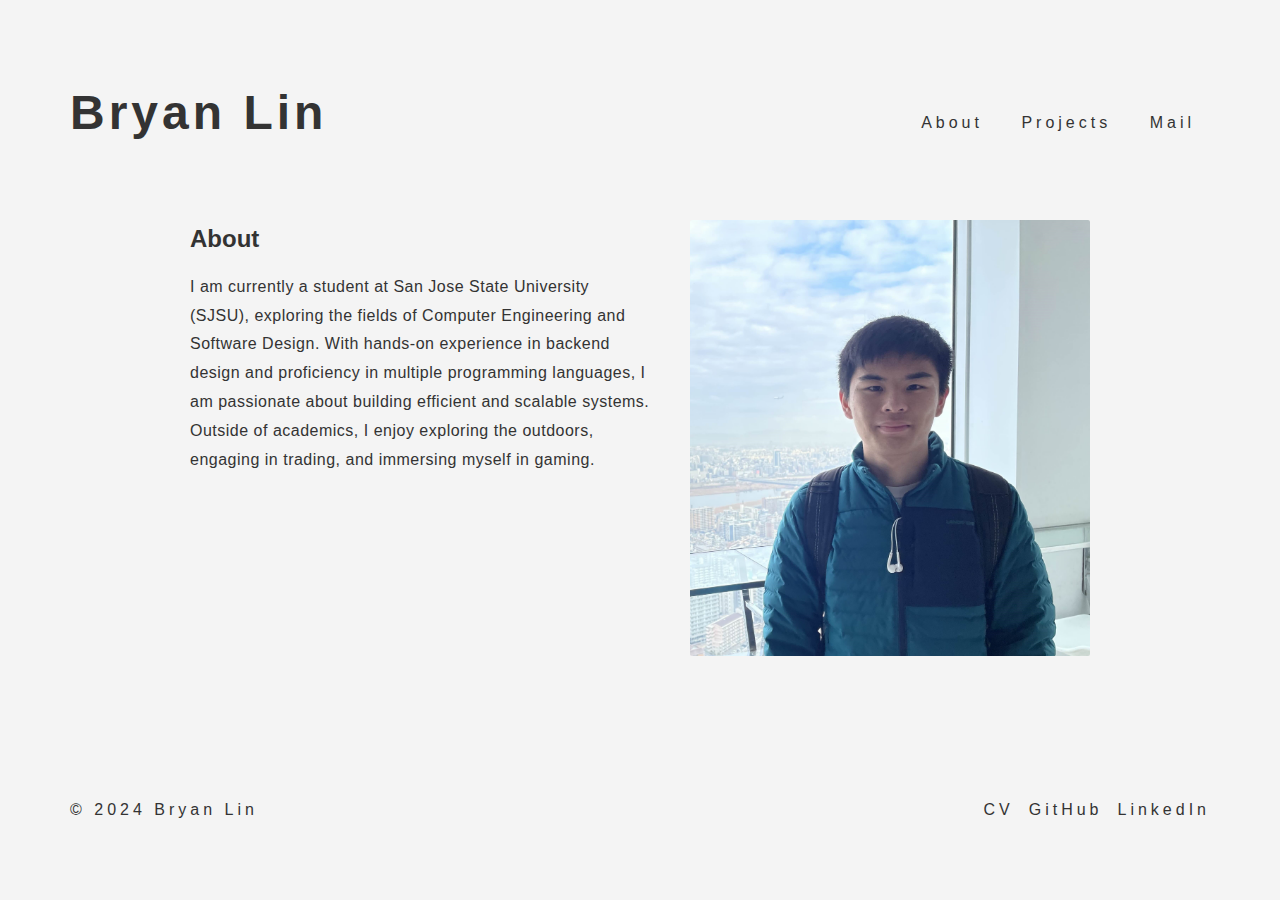
==== index.html @ 16ca9c7f "formatting" ====
<!DOCTYPE html>
<html lang="en">
<head>
  <meta charset="UTF-8">
  <meta name="viewport" content="width=device-width, initial-scale=1.0">
  <title>Your Portfolio</title>
  <link rel="stylesheet" href="css/styles.css">
  <link rel="icon" href="files/favicon.ico">
  
</head>
<body>
  <header>
    <h1>Bryan Lin</h1>
    <nav>
      <a href="#about">About</a>
      <a href="project.html">Projects</a>
      <a href="mailto:bryanlin404@gmail.com">Mail</a>
    </nav>
  </header>
  <div class="container">
    <main>
      <section class="about">
        <h2>About</h2>
        <p>I am currently a student at San Jose State University (SJSU), 
          exploring the fields of Computer Engineering and Software Design.
          With hands-on experience in backend design and proficiency in multiple programming languages, 
          I am passionate about building efficient and scalable systems. Outside of academics,
          I enjoy exploring the outdoors, engaging in trading, and immersing myself in gaming.
        </p>
      </section>
      <section class="images">
        <div class="image-stack">
          <img src="files/profile-picture.jpg" alt="Picture 1">
        </div>
      </section>
    </main>
  </div>
  <footer>
    <p>&copy; 2024 Bryan Lin</p>
    <div class="social">
      <a href="files/BryanLin_Resume_10_29.pdf">CV</a>
      <a href="https://github.com/7HE-LUCKY-FISH">GitHub</a>
      <a href="https://www.linkedin.com/in/bryan-lin-767430278/">LinkedIn</a>
  </footer>
</body>
</html>
---- css/styles.css ----
body {
  font-family: "Helvetica Neue", "YakuHanJP", "Noto Sans JP", sans-serif;
  font-weight: 300;
  margin: 0;
  padding: 0;
  background-color: #f4f4f4;
  color: #333;
  min-height: 100vh;
  display: flex;
  flex-direction: column;
}

.container {
  flex: 1;
  max-width: 1200px;
  margin: 0 auto;
  padding: 20px;
  display: flex;
  flex-direction: column;
}

header {
  background-color: #f4f4f4;
  padding: 20px;
  display: flex;
  justify-content: space-between;
  align-items: center;
}
header h1 {
  margin: 0;
  margin-left: 50px; /* Move 50px towards center */
  position: relative;
  top: 40px; /* Move 50px down */
  font-family: "Helvetica neue", sans-serif;
  letter-spacing: 4px;
  line-height: 105px;
  font-weight: bold;
  font-size: 48px;
}

nav {
  margin-right: 50px; /* Move 50px towards center */
  position: relative;
  top: 50px; /* Move 50px down */
  font-family: "Helvetica neue", sans-serif;
  font-weight: 300;
  letter-spacing: 4px;
  line-height: 105px;
}

nav a {
  margin: 0 15px;
  text-decoration: none;
  color: #333;
}
main {
  display: flex;
  justify-content: center;
  gap: 40px; /* Space between columns */
  position: relative;
  min-height: 500px;
  max-width: 900px;
  margin: 0 auto; 
}

.about {
  margin-top: 40px; /* Reduced from 80px */
  height: auto; /* Remove fixed height */
  max-height: calc(100vh - 300px); /* Adjust to prevent overflow */
  overflow-y: auto;
}
.about p {
  line-height: 1.8; /* Increase line spacing */
  font-weight: 400; /* Make text slightly thicker */
  letter-spacing: 0.5px; /* Add slight letter spacing */
  font-size: 16px; /* Ensure readable font size */
  margin-bottom: 1.5em; /* Add space after paragraph */
  color: #333; /* Ensure good contrast */
}

.images {
  flex: 0 0 400px;
  display: flex;
  justify-content: center;
  position: sticky;
  align-items: center;
  top: 20px;
  height: 550px;
}

.image-stack img {
  position: relative;
  width: 100%;
  height: 100%;
  border-radius: 2px;
}


.projects {
  margin-top: 40px;
  padding: 20px;
  width: 100%;
}

.project-grid {
  display: flex;
  flex-direction: column;
  gap: 30px;
}
.project-link {
  text-decoration: none;
  color: inherit;
  display: block;
}

.project-content {
  padding: 20px;
  background-color: #fff;
  border-radius: 8px;
  box-shadow: 0 2px 5px rgba(0,0,0,0.1);
  transition: transform 0.2s ease, box-shadow 0.2s ease;
  cursor: pointer;
}
.project-content:hover {
  transform: translateY(-5px);
  box-shadow: 0 8px 15px rgba(0,0,0,0.1);
}

.project-content h3 {
  margin: 0 0 15px 0;
  font-family: "Helvetica neue", sans-serif;
  font-weight: 300;
  letter-spacing: 2px;
}

.project-title-link {
  text-decoration: none;
  color: #333;
  transition: color 0.2s;
}

.project-title-link:hover {
  color: #666;
}

.tech-stack {
  margin: 15px 0;
  display: flex;
  gap: 10px;
  flex-wrap: wrap;
}

.tech-tag {
  padding: 5px 10px;
  background-color: #f4f4f4;
  border-radius: 4px;
  font-family: "Helvetica neue", sans-serif;
  font-size: 14px;
  font-weight: 300;
  letter-spacing: 1px;
}

.project-description {
  margin: 15px 0 0 0;
  font-family: "Helvetica neue", sans-serif;
  font-weight: 300;
  letter-spacing: 0.5px;
  line-height: 1.6;
  color: #333;
}


/* Updated footer styles */
footer {
  background-color: #f4f4f4;
  padding: 20px;
  margin-top: auto;
  display: flex;
  justify-content: space-between;
  align-items: center;
  font-family: "Helvetica neue", sans-serif;
  font-weight: 300;
  letter-spacing: 4px;
  line-height: 90px;
}


footer p {
  margin: 0;
  margin-left: 50px;
  position: relative;
  top: -25px;
}

.social {
  display: flex;
  gap: 15px;
  margin-right: 50px;
  position: relative;
  top: -25px;
}

.social a {
  text-decoration: none;
  color: #333;
}

.social a:hover {
  color: #666;
}


/* Responsive styles */
::-webkit-scrollbar {
  width: 10px;
  height: 10px;
}

::-webkit-scrollbar-track {
  background: #f4f4f4;
}

::-webkit-scrollbar-thumb {
  background: #333;
  border-radius: 4px;
  border: 2px solid #f4f4f4; /* Add border for contrast */
  min-height: 40px;
}

::-webkit-scrollbar-thumb:hover {
  background: #555;
}

/* For Firefox */
* {
  scrollbar-width: thin;
  scrollbar-color: #333 #f4f4f4;
}

.about:not(:hover)::-webkit-scrollbar-thumb {
  background: transparent;
}

.about:not(:hover) {
  scrollbar-color: transparent transparent;
}
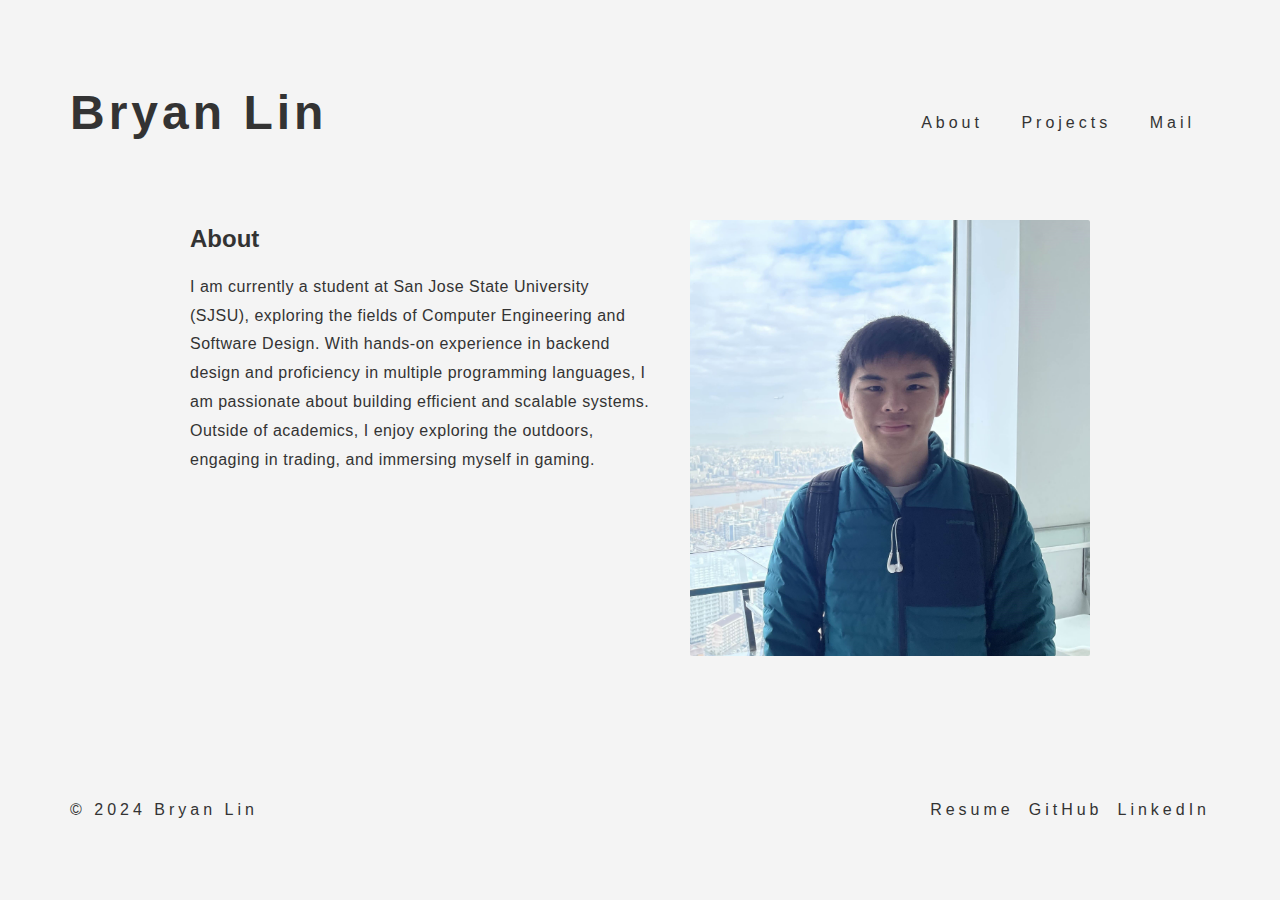
==== commit 8840bf3b: "update to files" ====
--- a/index.html
+++ b/index.html
@@ -3,7 +3,7 @@
 <head>
   <meta charset="UTF-8">
   <meta name="viewport" content="width=device-width, initial-scale=1.0">
-  <title>Your Portfolio</title>
+  <title>Bryan Lin Portfolio</title>
   <link rel="stylesheet" href="css/styles.css">
   <link rel="icon" href="files/favicon.ico">
   
@@ -38,7 +38,7 @@
   <footer>
     <p>&copy; 2024 Bryan Lin</p>
     <div class="social">
-      <a href="files/BryanLin_Resume_10_29.pdf">CV</a>
+      <a href="files/BryanLin_Resume_11_24.pdf">Resume</a>
       <a href="https://github.com/7HE-LUCKY-FISH">GitHub</a>
       <a href="https://www.linkedin.com/in/bryan-lin-767430278/">LinkedIn</a>
   </footer>
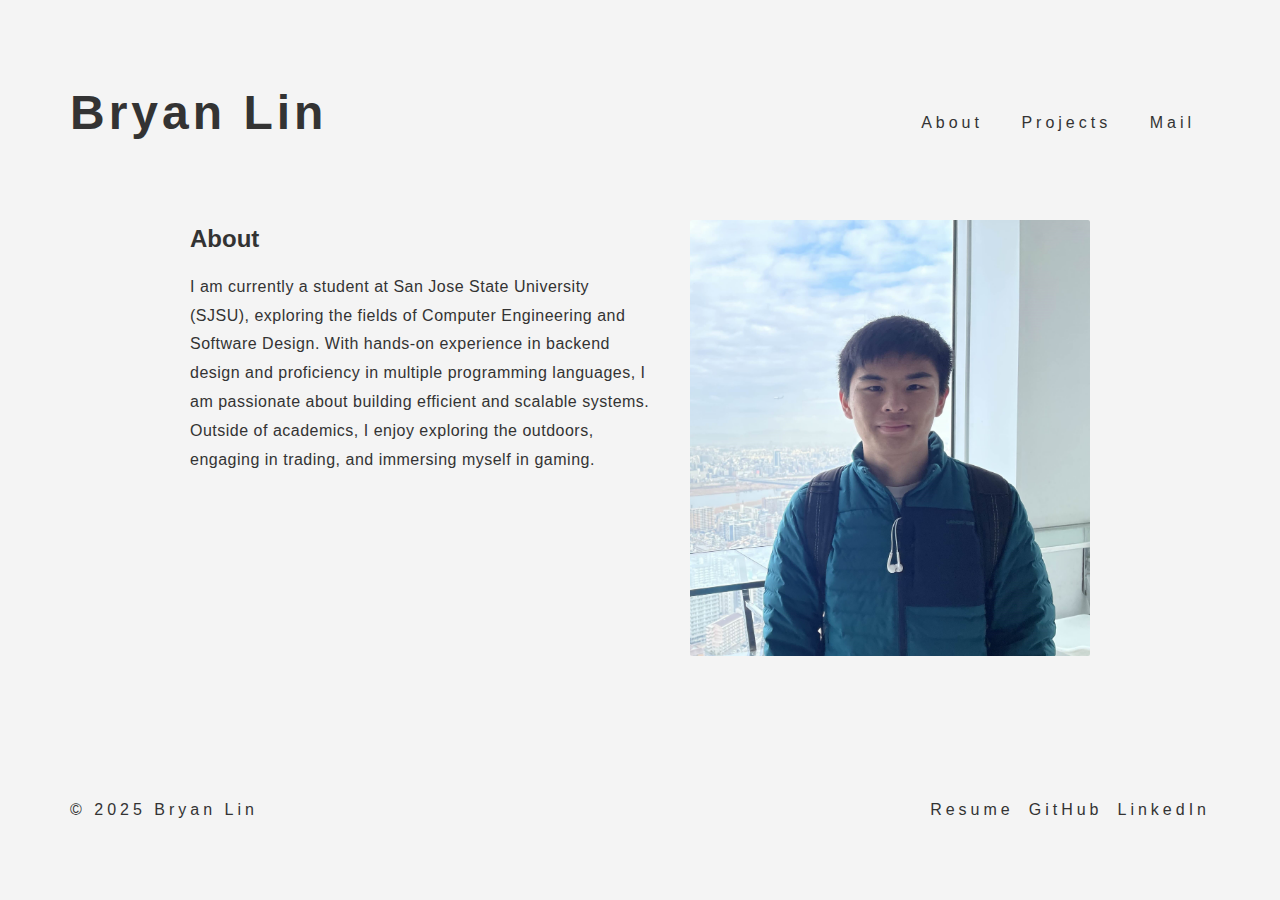
==== commit 87e050db: "update year" ====
--- a/index.html
+++ b/index.html
@@ -36,9 +36,9 @@
     </main>
   </div>
   <footer>
-    <p>&copy; 2024 Bryan Lin</p>
+    <p>&copy; 2025 Bryan Lin</p>
     <div class="social">
-      <a href="files/BryanLin_Resume_11_24.pdf">Resume</a>
+      <a href="files/BryanLin_Resume_12_24.pdf">Resume</a>
       <a href="https://github.com/7HE-LUCKY-FISH">GitHub</a>
       <a href="https://www.linkedin.com/in/bryan-lin-767430278/">LinkedIn</a>
   </footer>
